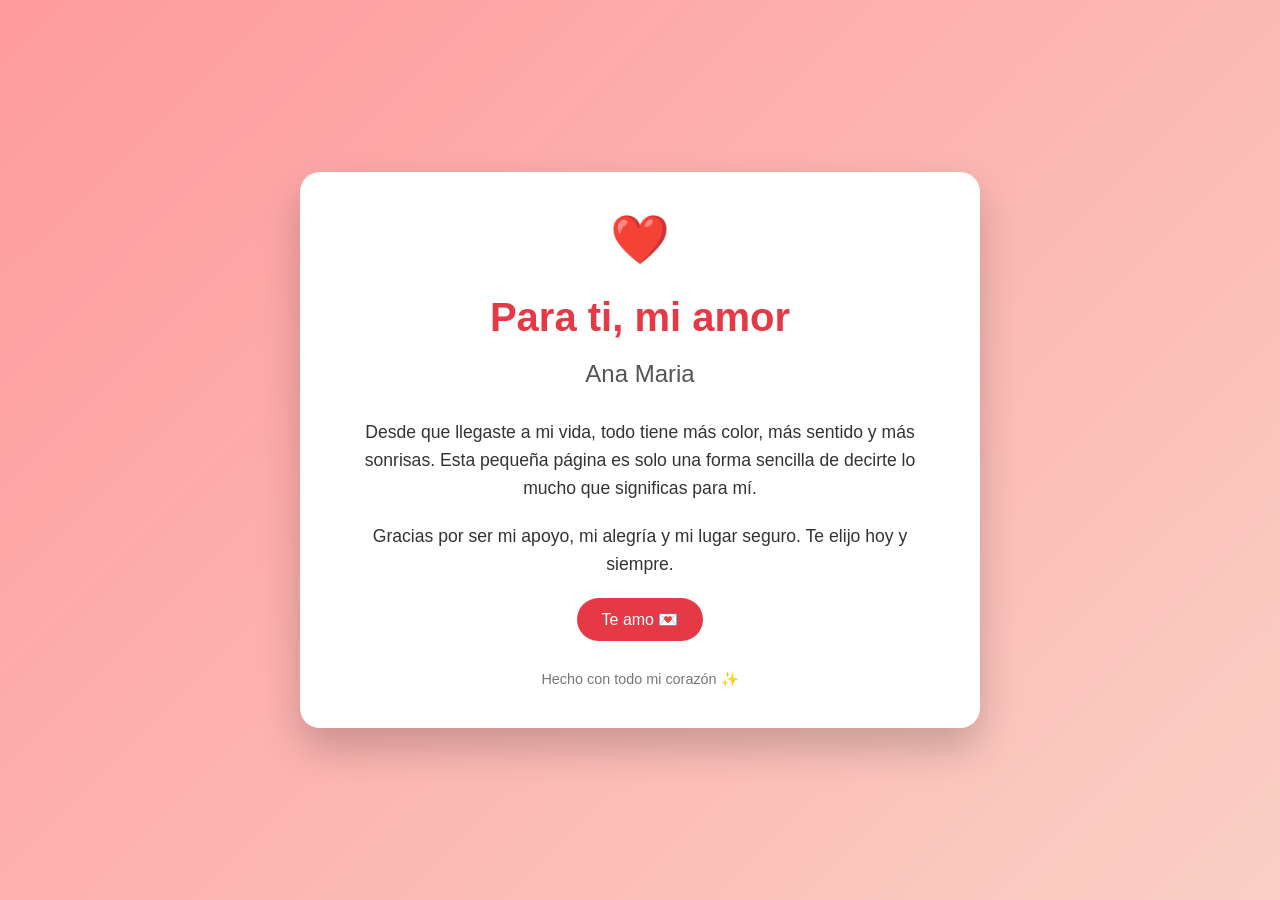
==== index.html @ ab53f53c "Pequeño arreglo" ====
<!DOCTYPE html>
<html lang="es">
<head>
  <meta charset="UTF-8" />
  <meta name="viewport" content="width=device-width, initial-scale=1.0" />
  <title>Para Ti ❤️</title>
  <style>
    body {
      margin: 0;
      font-family: 'Segoe UI', Tahoma, Geneva, Verdana, sans-serif;
      background: linear-gradient(135deg, #ff9a9e, #fad0c4);
      color: #333;
      display: flex;
      justify-content: center;
      align-items: center;
      min-height: 100vh;
    }

    .card {
      background: white;
      max-width: 600px;
      padding: 40px;
      border-radius: 20px;
      box-shadow: 0 20px 40px rgba(0,0,0,0.2);
      text-align: center;
    }

    h1 {
      color: #e63946;
      font-size: 2.5rem;
      margin-bottom: 10px;
    }

    h2 {
      font-weight: normal;
      color: #555;
      margin-bottom: 30px;
    }

    p {
      font-size: 1.1rem;
      line-height: 1.6;
      margin-bottom: 20px;
    }

    .heart {
      font-size: 3rem;
      animation: beat 1.5s infinite;
      color: #e63946;
    }

    @keyframes beat {
      0%, 100% { transform: scale(1); }
      50% { transform: scale(1.2); }
    }

    .footer {
      margin-top: 30px;
      font-size: 0.9rem;
      color: #777;
    }

    button {
      background: #e63946;
      color: white;
      border: none;
      padding: 12px 25px;
      font-size: 1rem;
      border-radius: 30px;
      cursor: pointer;
      transition: background 0.3s ease;
    }

    button:hover {
      background: #d62828;
    }

    .no-scroll {
      overflow:hidden;
    }
  </style>
</head>
<body>
  <div class="card">
    <div class="heart">❤️</div>
    <h1>Para ti, mi amor</h1>
    <h2>Ana Maria</h2>

    <p>
      Desde que llegaste a mi vida, todo tiene más color, más sentido y más sonrisas.
      Esta pequeña página es solo una forma sencilla de decirte lo mucho que significas para mí.
    </p>

    <p>
      Gracias por ser mi apoyo, mi alegría y mi lugar seguro.
      Te elijo hoy y siempre.
    </p>

    <button onclick="mostrarMensaje()">Te amo 💌</button>

    <p id="mensaje" style="display:none; margin-top:20px; font-weight:bold; color:#e63946;">
      Te amo más de lo que las palabras pueden expresar ❤️
    </p>

    <div id="galeria" style="display:none; margin-top:30px;">
      <h3>Nuestros momentos juntos 📸</h3>
      <div style="display:grid; grid-template-columns: repeat(auto-fit, minmax(120px, 1fr)); gap:15px; margin-top:20px;">
        <img src="foto1.jpg" onclick="abrirModal(this.src)" alt="Foto 1" style="width:100%; height:180px; object-fit:cover; border-radius:15px;">
        <img src="foto2.jpg" onclick="abrirModal(this.src)" alt="Foto 2" style="width:100%; height:180px; object-fit:cover; border-radius:15px;">
        <img src="foto3.jpg" onclick="abrirModal(this.src)" alt="Foto 3" style="width:100%; height:180px; object-fit:cover; border-radius:15px;">
        <img src="foto4.jpg" onclick="abrirModal(this.src)" alt="Foto 4" style="width:100%; height:180px; object-fit:cover; border-radius:15px;">
        <img src="foto5.jpg" onclick="abrirModal(this.src)" alt="Foto 5" style="width:100%; height:180px; object-fit:cover; border-radius:15px;">
        <img src="foto6.jpg" onclick="abrirModal(this.src)" alt="Foto 6" style="width:100%; height:180px; object-fit:cover; border-radius:15px;">
        <img src="foto7.jpg" onclick="abrirModal(this.src)" alt="Foto 7" style="width:100%; height:180px; object-fit:cover; border-radius:15px;">
        <img src="foto8.jpg" onclick="abrirModal(this.src)" alt="Foto 8" style="width:100%; height:180px; object-fit:cover; border-radius:15px;">
        <img src="foto9.jpg" onclick="abrirModal(this.src)" alt="Foto 9" style="width:100%; height:180px; object-fit:cover; border-radius:15px;">
        <img src="foto10.jpg" onclick="abrirModal(this.src)" alt="Foto 10" style="width:100%; height:180px; object-fit:cover; border-radius:15px;">
        <img src="foto11.jpeg" onclick="abrirModal(this.src)" alt="Foto 11" style="width:100%; height:180px; object-fit:cover; border-radius:15px;">
        <img src="foto12.jpeg" onclick="abrirModal(this.src)" alt="Foto 12" style="width:100%; height:180px; object-fit:cover; border-radius:15px;">
        <img src="foto13.jpeg" onclick="abrirModal(this.src)" alt="Foto 13" style="width:100%; height:180px; object-fit:cover; border-radius:15px;">
        <img src="foto14.jpeg" onclick="abrirModal(this.src)" alt="Foto 14" style="width:100%; height:180px; object-fit:cover; border-radius:15px;">
        <img src="foto15.jpeg" onclick="abrirModal(this.src)" alt="Foto 15" style="width:100%; height:180px; object-fit:cover; border-radius:15px;">
        <img src="foto16.jpeg" onclick="abrirModal(this.src)" alt="Foto 16" style="width:100%; height:180px; object-fit:cover; border-radius:15px;">
        <img src="foto17.jpeg" onclick="abrirModal(this.src)" alt="Foto 17" style="width:100%; height:180px; object-fit:cover; border-radius:15px;">
        <img src="foto18.jpeg" onclick="abrirModal(this.src)" alt="Foto 18" style="width:100%; height:180px; object-fit:cover; border-radius:15px;">
        <img src="foto19.jpeg" onclick="abrirModal(this.src)" alt="Foto 19" style="width:100%; height:180px; object-fit:cover; border-radius:15px;">
        <video src="video1.mp4" onclick="abrirModal(this.src)" style="width:100%; height:180px; object-fit:cover; border-radius:15px;" preload="metadata" muted></video>
        <video src="video2.mp4" onclick="abrirModal(this.src)" style="width:100%; height:180px; object-fit:cover; border-radius:15px;" preload="metadata" muted></video>
        <video src="video3.mp4" onclick="abrirModal(this.src)" style="width:100%; height:180px; object-fit:cover; border-radius:15px;" preload="metadata" muted></video>
      </div>
    </div>

    <div class="footer">
      Hecho con todo mi corazón ✨
    </div>
  </div>

  <script>
    let modalAbierto = false;

    function mostrarMensaje() {
      document.getElementById('mensaje').style.display = 'block';
      document.getElementById('galeria').style.display = 'block';
    }

    function abrirModal(src) {
      const img = document.getElementById('modalImg');
      const video = document.getElementById('modalVideo');

      if (src.endsWith(".mp4")) {
        img.style.display = "none";
        video.style.display = "block";
        video.src = src;
        video.play();
      } else {
        video.style.display = "none";
        img.style.display = "block";
        img.src = src;
      }

      document.getElementById('modal').style.display = 'flex';
      document.body.classList.add('no-scroll');
      history.pushState({ modal: true }, "");
    }

    function cerrarModal() {
      const modal = document.getElementById('modal');
      const video = document.getElementById('modalVideo');

      modal.style.display = 'none';
      video.currentTime = 0; // vuelve al inicio
      document.body.classList.remove('no-scroll');

      if (history.state && history.state.modal) {
        history.back();
      }
    }

      // Detecta botón "Atrás" del móvil
    window.addEventListener('popstate', function (event) {
      document.getElementById('modal').style.display = 'none';
      document.body.classList.remove('no-scroll');
    });
  </script>

  <div id="modal" onclick="cerrarModal()" style="
    display:none; position:fixed; top:0; left:0;
    width:100%; height:100%; background:rgba(0,0,0,0.8);
    justify-content:center; align-items:center;
    z-index:1000;">
    <img id="modalImg" 
      onclick="event.stopPropagation()" style="
      max-width:90%; max-height:90%; border-radius:20px;
      box-shadow:0 20px 40px rgba(0,0,0,0.5);">
      
    <video id="modalVideo" controls style="
      display:none;
      max-width:90%;
      max-height:90%;
      border-radius:20px;
      box-shadow:0 20px 40px rgba(0,0,0,0.5);">
    </video>
  </div>

</body>
</html>
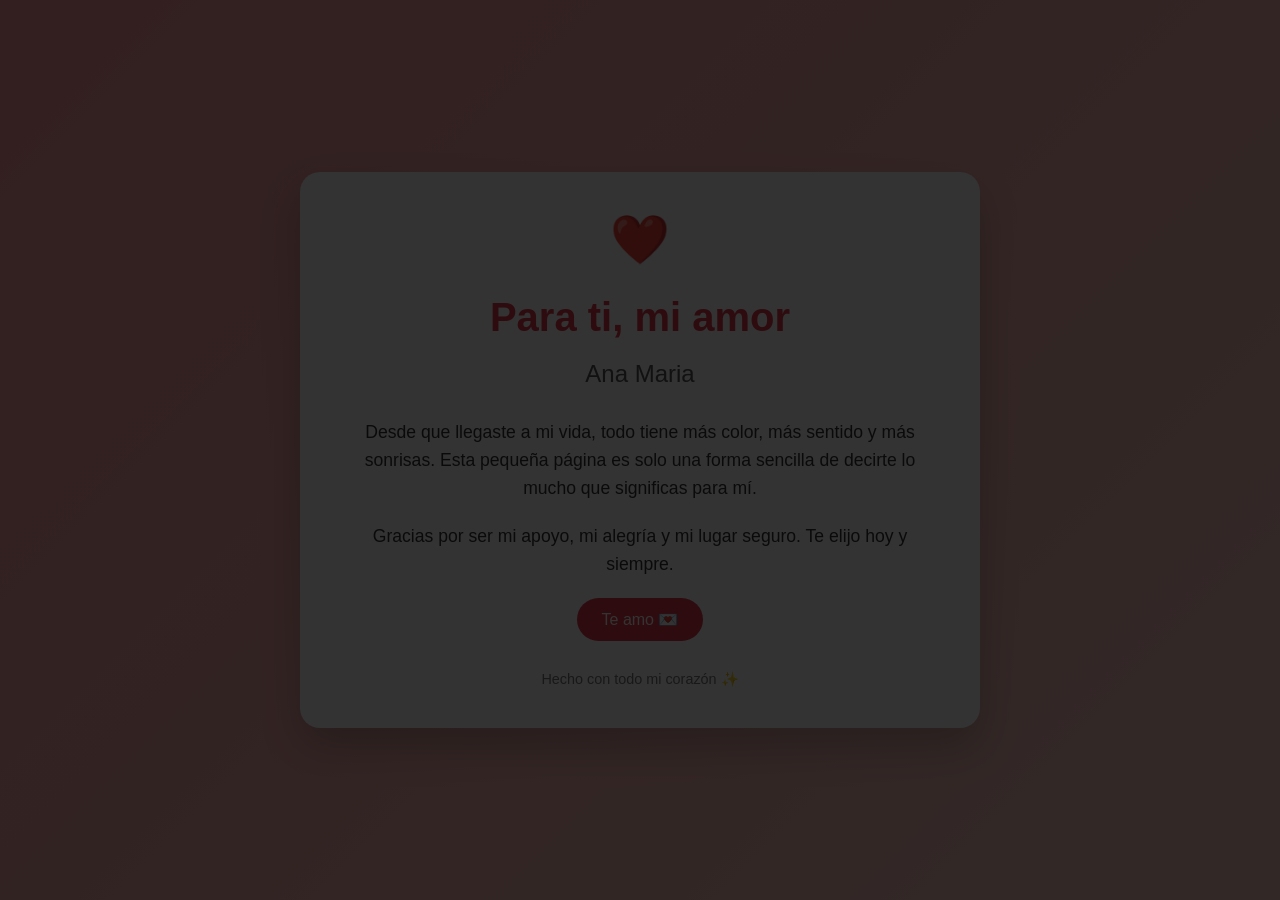
==== commit 3ee4893c: "Reordenacion de elementos" ====
--- a/index.html
+++ b/index.html
@@ -4,81 +4,7 @@
   <meta charset="UTF-8" />
   <meta name="viewport" content="width=device-width, initial-scale=1.0" />
   <title>Para Ti ❤️</title>
-  <style>
-    body {
-      margin: 0;
-      font-family: 'Segoe UI', Tahoma, Geneva, Verdana, sans-serif;
-      background: linear-gradient(135deg, #ff9a9e, #fad0c4);
-      color: #333;
-      display: flex;
-      justify-content: center;
-      align-items: center;
-      min-height: 100vh;
-    }
-
-    .card {
-      background: white;
-      max-width: 600px;
-      padding: 40px;
-      border-radius: 20px;
-      box-shadow: 0 20px 40px rgba(0,0,0,0.2);
-      text-align: center;
-    }
-
-    h1 {
-      color: #e63946;
-      font-size: 2.5rem;
-      margin-bottom: 10px;
-    }
-
-    h2 {
-      font-weight: normal;
-      color: #555;
-      margin-bottom: 30px;
-    }
-
-    p {
-      font-size: 1.1rem;
-      line-height: 1.6;
-      margin-bottom: 20px;
-    }
-
-    .heart {
-      font-size: 3rem;
-      animation: beat 1.5s infinite;
-      color: #e63946;
-    }
-
-    @keyframes beat {
-      0%, 100% { transform: scale(1); }
-      50% { transform: scale(1.2); }
-    }
-
-    .footer {
-      margin-top: 30px;
-      font-size: 0.9rem;
-      color: #777;
-    }
-
-    button {
-      background: #e63946;
-      color: white;
-      border: none;
-      padding: 12px 25px;
-      font-size: 1rem;
-      border-radius: 30px;
-      cursor: pointer;
-      transition: background 0.3s ease;
-    }
-
-    button:hover {
-      background: #d62828;
-    }
-
-    .no-scroll {
-      overflow:hidden;
-    }
-  </style>
+  <link rel="stylesheet" type="text/css" href="css/estilos.css">
 </head>
 <body>
   <div class="card">
@@ -98,35 +24,35 @@
 
     <button onclick="mostrarMensaje()">Te amo 💌</button>
 
-    <p id="mensaje" style="display:none; margin-top:20px; font-weight:bold; color:#e63946;">
+    <p id="mensaje">
       Te amo más de lo que las palabras pueden expresar ❤️
     </p>
 
-    <div id="galeria" style="display:none; margin-top:30px;">
+    <div id="galeria">
       <h3>Nuestros momentos juntos 📸</h3>
-      <div style="display:grid; grid-template-columns: repeat(auto-fit, minmax(120px, 1fr)); gap:15px; margin-top:20px;">
-        <img src="foto1.jpg" onclick="abrirModal(this.src)" alt="Foto 1" style="width:100%; height:180px; object-fit:cover; border-radius:15px;">
-        <img src="foto2.jpg" onclick="abrirModal(this.src)" alt="Foto 2" style="width:100%; height:180px; object-fit:cover; border-radius:15px;">
-        <img src="foto3.jpg" onclick="abrirModal(this.src)" alt="Foto 3" style="width:100%; height:180px; object-fit:cover; border-radius:15px;">
-        <img src="foto4.jpg" onclick="abrirModal(this.src)" alt="Foto 4" style="width:100%; height:180px; object-fit:cover; border-radius:15px;">
-        <img src="foto5.jpg" onclick="abrirModal(this.src)" alt="Foto 5" style="width:100%; height:180px; object-fit:cover; border-radius:15px;">
-        <img src="foto6.jpg" onclick="abrirModal(this.src)" alt="Foto 6" style="width:100%; height:180px; object-fit:cover; border-radius:15px;">
-        <img src="foto7.jpg" onclick="abrirModal(this.src)" alt="Foto 7" style="width:100%; height:180px; object-fit:cover; border-radius:15px;">
-        <img src="foto8.jpg" onclick="abrirModal(this.src)" alt="Foto 8" style="width:100%; height:180px; object-fit:cover; border-radius:15px;">
-        <img src="foto9.jpg" onclick="abrirModal(this.src)" alt="Foto 9" style="width:100%; height:180px; object-fit:cover; border-radius:15px;">
-        <img src="foto10.jpg" onclick="abrirModal(this.src)" alt="Foto 10" style="width:100%; height:180px; object-fit:cover; border-radius:15px;">
-        <img src="foto11.jpeg" onclick="abrirModal(this.src)" alt="Foto 11" style="width:100%; height:180px; object-fit:cover; border-radius:15px;">
-        <img src="foto12.jpeg" onclick="abrirModal(this.src)" alt="Foto 12" style="width:100%; height:180px; object-fit:cover; border-radius:15px;">
-        <img src="foto13.jpeg" onclick="abrirModal(this.src)" alt="Foto 13" style="width:100%; height:180px; object-fit:cover; border-radius:15px;">
-        <img src="foto14.jpeg" onclick="abrirModal(this.src)" alt="Foto 14" style="width:100%; height:180px; object-fit:cover; border-radius:15px;">
-        <img src="foto15.jpeg" onclick="abrirModal(this.src)" alt="Foto 15" style="width:100%; height:180px; object-fit:cover; border-radius:15px;">
-        <img src="foto16.jpeg" onclick="abrirModal(this.src)" alt="Foto 16" style="width:100%; height:180px; object-fit:cover; border-radius:15px;">
-        <img src="foto17.jpeg" onclick="abrirModal(this.src)" alt="Foto 17" style="width:100%; height:180px; object-fit:cover; border-radius:15px;">
-        <img src="foto18.jpeg" onclick="abrirModal(this.src)" alt="Foto 18" style="width:100%; height:180px; object-fit:cover; border-radius:15px;">
-        <img src="foto19.jpeg" onclick="abrirModal(this.src)" alt="Foto 19" style="width:100%; height:180px; object-fit:cover; border-radius:15px;">
-        <video src="video1.mp4" onclick="abrirModal(this.src)" style="width:100%; height:180px; object-fit:cover; border-radius:15px;" preload="metadata" muted></video>
-        <video src="video2.mp4" onclick="abrirModal(this.src)" style="width:100%; height:180px; object-fit:cover; border-radius:15px;" preload="metadata" muted></video>
-        <video src="video3.mp4" onclick="abrirModal(this.src)" style="width:100%; height:180px; object-fit:cover; border-radius:15px;" preload="metadata" muted></video>
+      <div id="carrusel">
+        <img src="img/foto1.jpg" onclick="abrirModal(this.src)" alt="Foto 1">
+        <img src="img/foto2.jpg" onclick="abrirModal(this.src)" alt="Foto 2">
+        <img src="img/foto3.jpg" onclick="abrirModal(this.src)" alt="Foto 3">
+        <img src="img/foto4.jpg" onclick="abrirModal(this.src)" alt="Foto 4">
+        <img src="img/foto5.jpg" onclick="abrirModal(this.src)" alt="Foto 5">
+        <img src="img/foto6.jpg" onclick="abrirModal(this.src)" alt="Foto 6">
+        <img src="img/foto7.jpg" onclick="abrirModal(this.src)" alt="Foto 7">
+        <img src="img/foto8.jpg" onclick="abrirModal(this.src)" alt="Foto 8">
+        <img src="img/foto9.jpg" onclick="abrirModal(this.src)" alt="Foto 9">
+        <img src="img/foto10.jpg" onclick="abrirModal(this.src)" alt="Foto 10">
+        <img src="img/foto11.jpeg" onclick="abrirModal(this.src)" alt="Foto 11">
+        <img src="img/foto12.jpeg" onclick="abrirModal(this.src)" alt="Foto 12">
+        <img src="img/foto13.jpeg" onclick="abrirModal(this.src)" alt="Foto 13">
+        <img src="img/foto14.jpeg" onclick="abrirModal(this.src)" alt="Foto 14">
+        <img src="img/foto15.jpeg" onclick="abrirModal(this.src)" alt="Foto 15">
+        <img src="img/foto16.jpeg" onclick="abrirModal(this.src)" alt="Foto 16">
+        <img src="img/foto17.jpeg" onclick="abrirModal(this.src)" alt="Foto 17">
+        <img src="img/foto18.jpeg" onclick="abrirModal(this.src)" alt="Foto 18">
+        <img src="img/foto19.jpeg" onclick="abrirModal(this.src)" alt="Foto 19">
+        <video src="video/video1.mp4" poster="img/video1.png" onclick="abrirModal(this.src)" preload="metadata" muted></video>
+        <video src="video/video2.mp4" poster="img/video2.png" onclick="abrirModal(this.src)" preload="metadata" muted></video>
+        <video src="video/video3.mp4" poster="img/video3.png" onclick="abrirModal(this.src)" preload="metadata" muted></video>
       </div>
     </div>
 
@@ -167,10 +93,19 @@
       const modal = document.getElementById('modal');
       const video = document.getElementById('modalVideo');
 
+      // Oculta el modal
       modal.style.display = 'none';
-      video.currentTime = 0; // vuelve al inicio
+
+      // Pausa y reinicia el video si estaba reproduciéndose
+      if (!video.paused) {
+        video.pause();
+        video.currentTime = 0;
+      }
+
+      // Permite volver a hacer scroll
       document.body.classList.remove('no-scroll');
 
+      // Maneja el historial
       if (history.state && history.state.modal) {
         history.back();
       }
@@ -183,22 +118,11 @@
     });
   </script>
 
-  <div id="modal" onclick="cerrarModal()" style="
-    display:none; position:fixed; top:0; left:0;
-    width:100%; height:100%; background:rgba(0,0,0,0.8);
-    justify-content:center; align-items:center;
-    z-index:1000;">
+  <div id="modal" onclick="cerrarModal()">
     <img id="modalImg" 
-      onclick="event.stopPropagation()" style="
-      max-width:90%; max-height:90%; border-radius:20px;
-      box-shadow:0 20px 40px rgba(0,0,0,0.5);">
+      onclick="event.stopPropagation()">
       
-    <video id="modalVideo" controls style="
-      display:none;
-      max-width:90%;
-      max-height:90%;
-      border-radius:20px;
-      box-shadow:0 20px 40px rgba(0,0,0,0.5);">
+    <video id="modalVideo" controls onclick="event.stopPropagation()">
     </video>
   </div>
 
--- a/css/estilos.css
+++ b/css/estilos.css
@@ -0,0 +1,129 @@
+body {
+    margin: 0;
+    font-family: 'Segoe UI', Tahoma, Geneva, Verdana, sans-serif;
+    background: linear-gradient(135deg, #ff9a9e, #fad0c4);
+    color: #333;
+    display: flex;
+    justify-content: center;
+    align-items: center;
+    min-height: 100vh;
+}
+
+.card {
+    background: white;
+    max-width: 600px;
+    padding: 40px;
+    border-radius: 20px;
+    box-shadow: 0 20px 40px rgba(0,0,0,0.2);
+    text-align: center;
+}
+
+h1 {
+    color: #e63946;
+    font-size: 2.5rem;
+    margin-bottom: 10px;
+}
+
+h2 {
+    font-weight: normal;
+    color: #555;
+    margin-bottom: 30px;
+}
+
+p {
+    font-size: 1.1rem;
+    line-height: 1.6;
+    margin-bottom: 20px;
+}
+
+#mensaje {
+    display:none; 
+    margin-top:20px; 
+    font-weight:bold; 
+    color:#e63946;
+}
+
+.heart {
+    font-size: 3rem;
+    animation: beat 1.5s infinite;
+    color: #e63946;
+}
+
+@keyframes beat {
+    0%, 100% { transform: scale(1); }
+    50% { transform: scale(1.2); }
+}
+
+.footer {
+    margin-top: 30px;
+    font-size: 0.9rem;
+    color: #777;
+}
+
+button {
+    background: #e63946;
+    color: white;
+    border: none;
+    padding: 12px 25px;
+    font-size: 1rem;
+    border-radius: 30px;
+    cursor: pointer;
+    transition: background 0.3s ease;
+}
+
+button:hover {
+    background: #d62828;
+}
+
+.no-scroll {
+    overflow:hidden;
+}
+
+#galeria {
+    display:none; 
+    margin-top:30px;
+}
+
+#carrusel {
+    display:grid;
+    grid-template-columns: repeat(auto-fit, minmax(120px, 1fr));
+    gap:15px;
+    margin-top:20px;
+}
+
+#modal {
+    display:none;
+    position:fixed;
+    top:0; left:0;
+    width:100%; height:100%;
+    background:rgba(0,0,0,0.8);
+    justify-content:center;
+    align-items:center;
+    display: flex;
+    z-index:1000;
+}
+
+#carrusel img,
+#carrusel video {
+    width: 100%;
+    height: 180px;
+    object-fit: cover;
+    border-radius: 15px;
+}
+
+#modalImg {
+    max-width:90%;
+    max-height:90%;
+    border-radius:20px;
+    box-shadow:0 20px 40px rgba(0,0,0,0.5);
+}
+
+#modalVideo {
+    display:none;
+    max-width:90%;
+    max-height:90%;
+    border-radius:20px;
+    box-shadow:0 20px 40px rgba(0,0,0,0.5);
+    position: relative;
+    z-index: 10;
+}
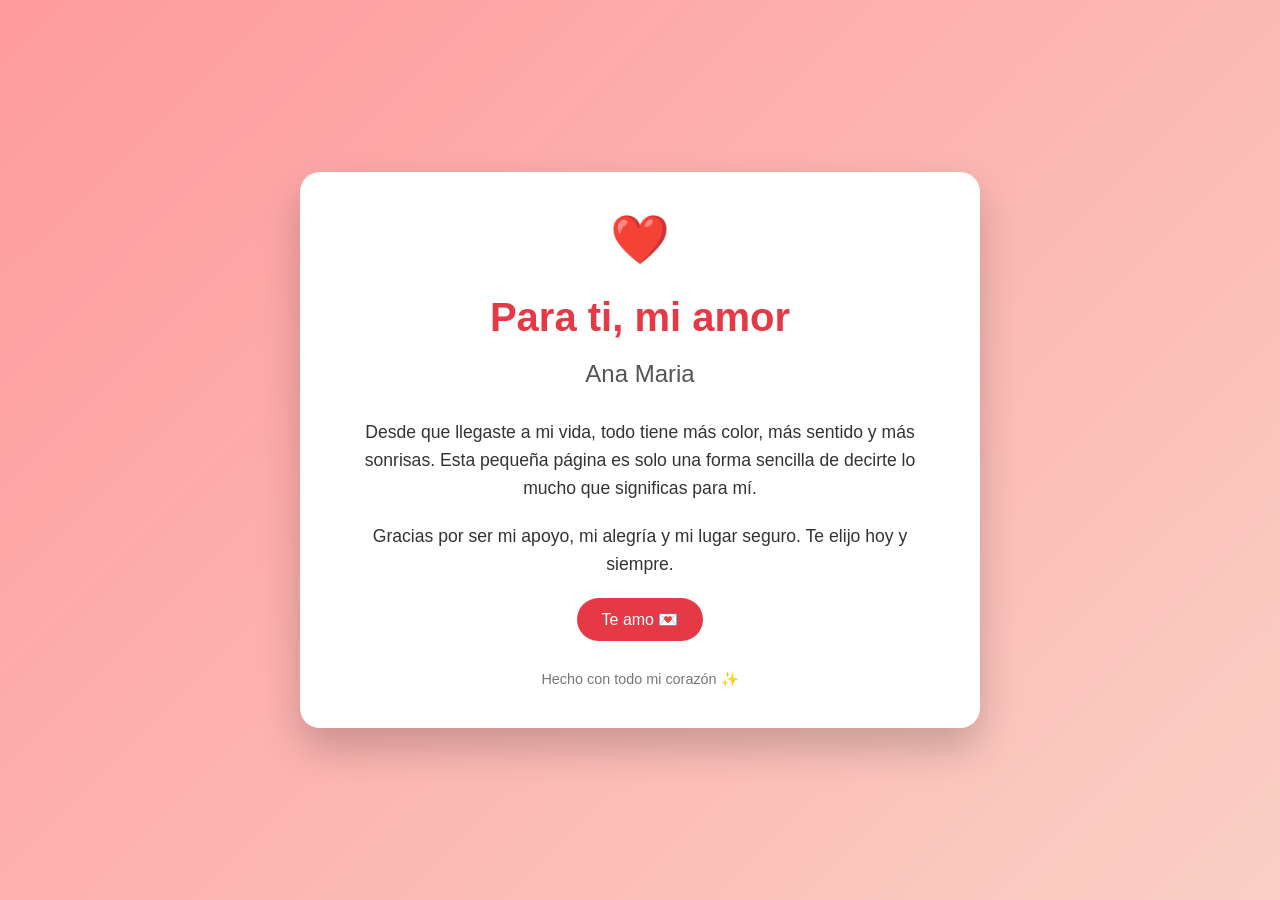
==== commit ad9af277: "Actualizacion, nuevas fotos" ====
--- a/index.html
+++ b/index.html
@@ -53,6 +53,10 @@
         <video src="video/video1.mp4" poster="img/video1.png" onclick="abrirModal(this.src)" preload="metadata" muted></video>
         <video src="video/video2.mp4" poster="img/video2.png" onclick="abrirModal(this.src)" preload="metadata" muted></video>
         <video src="video/video3.mp4" poster="img/video3.png" onclick="abrirModal(this.src)" preload="metadata" muted></video>
+        <img src="img/foto20.jpeg" onclick="abrirModal(this.src)" alt="Foto 20">
+        <img src="img/foto21.jpeg" onclick="abrirModal(this.src)" alt="Foto 21">
+        <img src="img/foto22.jpeg" onclick="abrirModal(this.src)" alt="Foto 22">
+        <video src="video/video4.mp4" poster="img/video4.png" onclick="abrirModal(this.src)" preload="metadata" muted></video>
       </div>
     </div>
 
--- a/css/estilos.css
+++ b/css/estilos.css
@@ -99,7 +99,6 @@
     background:rgba(0,0,0,0.8);
     justify-content:center;
     align-items:center;
-    display: flex;
     z-index:1000;
 }
 
